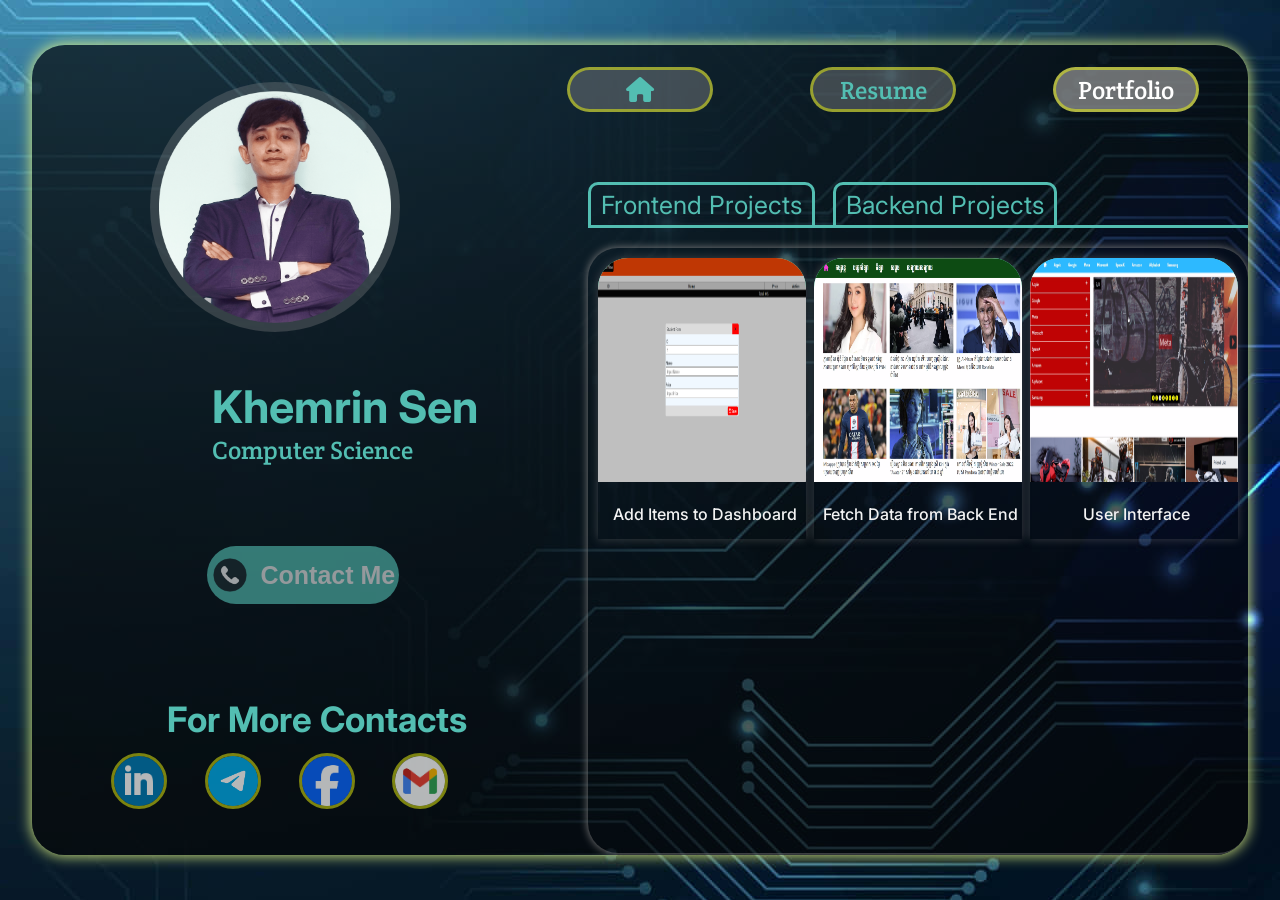
==== portfolio.html @ ba295906 "Add files via upload Upload project" ====
<!DOCTYPE html>
<html lang="en">

<head>
  <meta charset="UTF-8">
  <meta name="viewport" content="width=device-width, initial-scale=1.0">
  <title>Khemrin Sen</title>
  <link rel="icon" type="image/x-icon" href="./images/khemrin logo.png">
  <link rel="preconnect" href="https://fonts.googleapis.com">
  <link rel="preconnect" href="https://fonts.gstatic.com" crossorigin>
  <link href="https://fonts.googleapis.com/css2?family=Crete+Round:ital@0;1&display=swap" rel="stylesheet">
  <link href="https://fonts.googleapis.com/css2?family=Ewert&display=swap" rel="stylesheet">
  <link
    href="https://fonts.googleapis.com/css2?family=Inter:ital,opsz,wght@0,14..32,100..900;1,14..32,100..900&display=swap"
    rel="stylesheet">
  <link rel="stylesheet" href="https://cdnjs.cloudflare.com/ajax/libs/font-awesome/6.5.2/css/all.min.css">
  <link rel="stylesheet" href="portfolio.css">
</head>

<body>
  <!--Background-->
  <div class="grid-background-in-body">
    <!--Profile Section-->
    <div class="grid-profile">
      <div class="box-images">
        <img id="profile" src="./images/khemrin cover.png" alt="My Profile">
      </div>
    </div>
    <!--Navigation Section-->
    <div class="grid-nav-bar">
      <ul class="nav-bar">
        <a href="index.html" class="nav-bar-rec">
          <li>
            <i class="fa-solid fa-house"></i>
          </li>
        </a>
        <a href="./resume.html" class="nav-bar-rec">
          <li>Resume</li>
        </a>
        <a href="#" class="nav-bar-rec nav-port">
          <li>Portfolio</li>
        </a>
      </ul>
    </div>
    <!--Name Section-->
    <div class="grid-name">
      <div class="name-box">
        <h1>Khemrin Sen</h1>
        <p>Computer Science</p>
      </div>
    </div>
    <!--Button Contact Section-->
    <div class="grid-contact">
      <button id="btn-contact">
        <a href="tel:+855963569994" target=" _blank">
          <img id="img-contact" src=".//images/Icons/6596115.png" alt="Contact">
          <p>Contact Me</p>
        </a>
      </button>
    </div>
    <!--Mores Contact Section-->
    <div class="grid-more-contact">
      <h2>For More Contacts</h2>
      <ul class="more-contact">
        <a href="https://www.linkedin.com/in/khemrin-sen-70a093267/" class="img-more-logo" target="_blank">
          <li>
            <img src="./images/Icons/Linkedin-logo.webp">
          </li>
        </a>
        <a href="https://t.me/khemrinsen" class="img-more-logo" target="_blank">
          <li>
            <img src="./images/Icons/Telegram-logo.png">
          </li>
        </a>
        <a href="https://www.facebook.com/KhemrinSen356?mibextid=ZbWKwL" class="img-more-logo" target="_blank">
          <li>
            <img src="./images/Icons/Facebook-logo.png">
          </li>
        </a>
        <a href="mailto: senkhemrin@gmail.com" class="img-more-logo" target="_blank">
          <li>
            <img src="./images/Icons/Gmail-logo.png">
          </li>
        </a>
      </ul>
    </div>
    <!--Portfolio Section-->
    <div class="grid-portfolio">
      <ul class="portfolio-desc">
        <li class="lst-project">Frontend Projects</li>
        <li class="lst-project">Backend Projects</li>
      </ul>
      <div class="portfolio-body">
        <!-- <i class="fa-solid fa-angle-left"></i> -->
        <ul class="portfolio-project"></ul>
        <!-- <i class="fa-solid fa-angle-right"></i> -->
      </div>
    </div>
    <div class="projects-video">
      <i class="fa-solid fa-circle-xmark " id="btn-close"></i>
      <div class="videos-list">
      </div>
    </div>
  </div>
  <script src="https://ajax.googleapis.com/ajax/libs/jquery/3.7.1/jquery.min.js"></script>
  <script src=" ./myFunction.js"></script>
</body>

</html>
---- portfolio.css ----
* {
  margin: 0;
  padding: 0;
  box-sizing: border-box;
}
body {
  height: 100vh;
  background-image: url("./images/background.jpg");
  display: flex;
  justify-content: center;
  align-items: center;
}
.grid-background-in-body {
  width: 95%;
  height: 90%;
  border-radius: 33px;
  background-color: rgba(5, 5, 5, 0.66);
  box-shadow: 0 0 14px 1px rgba(223, 244, 132, 0.923);
  display: grid;
  grid-template-rows: 15% 25% 20% 20% 20%;
  grid-template-columns: 40% 5% 55%;
  overflow: hidden;
}
.grid-profile {
  grid-column: 1/2;
  grid-row: 1/3;
  display: flex;
  justify-content: center;
  align-items: center;
}
.grid-nav-bar {
  grid-column: 2/4;
  grid-row: 1/2;
}
.grid-welcome {
  grid-column: 2/4;
  grid-row: 2/3;
  display: flex;
  justify-content: center;
  align-items: center;
}
.grid-name {
  grid-column: 1/3;
  grid-row: 3/4;
}
.grid-contact {
  grid-row: 4/5;
  grid-column: 1/3;
}
.grid-more-contact {
  grid-row: 5/6;
  grid-column: 1/3;
}
.grid-portfolio {
  grid-column: 2/4;
  grid-row: 2/6;
  margin-left: 70px;
}

/*Profile Section*/
.grid-profile .box-images {
  width: 250px;
  height: 250px;
  border-radius: 50%;
  background-color: rgba(142, 142, 142, 0.3);
  display: flex;
  justify-content: center;
  align-items: center;
}
#profile {
  width: 93%;
  height: 93%;
}

/*Navigation Section*/
.nav-bar {
  display: flex;
  padding: 0;
  margin: 0;
  list-style-type: none;
  font-family: "Crete Round", serif;
  display: flex;
  justify-content: space-around;
  font-size: 25px;
  margin-top: 3%;
}

.nav-bar-rec {
  width: 20%;
  padding: 0.5% 1%;
  background-color: rgba(151, 151, 151, 0.38);
  border-radius: 25px;
  display: flex;
  justify-content: center;
  align-items: center;
  border-width: 1%;
  border-style: solid;
  border-color: black;
  text-decoration: none;
  color: rgba(83, 190, 178, 1);
  transition: 100ms ease-in-out;
  border-color: rgba(245, 253, 15, 0.486);
}
.nav-bar-rec:hover {
  background-color: rgba(151, 151, 151, 0.7);
  cursor: pointer;
  color: rgb(255, 255, 255);
  scale: 1.1;
  border-color: rgb(245, 253, 15);
}
.nav-port {
  background-color: rgba(151, 151, 151, 0.7);
  color: rgb(255, 255, 255);
}
.nav-bar-rec i {
  color: rgba(83, 190, 178, 1);
}
.nav-bar-rec:hover i {
  color: rgb(255, 255, 255);
}

/*Welcome Section*/
.grid-welcome p {
  color: rgba(83, 190, 178, 1);
  font-family: "Ewert", serif;
  font-size: 55px;
  text-shadow: 3px 5px rgba(255, 0, 21, 0.336);
}

/*Name Section*/
.grid-name {
  margin: 0 0 0 125px;
}
.grid-name .name-box h1 {
  font-family: "Inter", sans-serif;
  font-size: 45px;
  color: rgba(83, 190, 178, 1);
  margin: 10px 0 0 55px;
}
.grid-name .name-box p {
  color: rgba(83, 190, 178, 1);
  font-family: "Crete Round", serif;
  font-size: 25px;
  margin: 0 0 0 55px;
}

/*Button Contact Section*/
#btn-contact {
  width: 35%;
  height: 36%;
  border-radius: 50px;
  background-color: rgba(83, 190, 178, 1);
  border-style: none;
  margin: 15px 0 0 175px;
  cursor: pointer;
  transition: 100ms ease-in-out;
  opacity: 0.6;
}
#btn-contact:hover {
  scale: 1.1;
  opacity: 0.9;
}
#btn-contact a {
  text-decoration: none;
  display: flex;
  align-items: center;
  justify-content: center;
}
#btn-contact #img-contact {
  width: 21%;
  height: 98%;
}
#btn-contact p {
  font-size: 25px;
  font-weight: 600;
  margin-left: 10px;
  color: rgba(243, 243, 243, 1);
}

/*For More Contact Section*/
.grid-more-contact h2 {
  color: rgba(83, 190, 178, 1);
  font-family: "Inter", sans-serif;
  margin: 5px 0 0 135px;
  font-size: 35px;
}
.more-contact {
  width: 100%;
  height: 55%;
  padding: 0;
  margin: 0;
  display: flex;
  margin-left: 15%;
  margin-top: 3%;
  list-style-type: none;
}
.more-contact .img-more-logo {
  width: 50px;
  height: 50px;
  border-radius: 50%;
  margin-right: 8%;
  outline-style: solid;
  outline-color: rgba(245, 253, 15, 0.7);
  opacity: 0.7;
  animation-name: upDownLoop;
  animation-duration: 2s;
  animation-iteration-count: infinite;
  animation-timing-function: linear;
}
@keyframes upDownLoop {
  0% {
    transform: translatex(0px);
  }
  50% {
    transform: translatex(10px);
  }
  100% {
    transform: translatex(0px);
  }
}
.more-contact .img-more-logo:hover {
  cursor: pointer;
  scale: 1.1;
  opacity: 1;
  outline-color: rgba(245, 253, 15);
}
.more-contact .img-more-logo img {
  width: 100%;
  height: 100%;
  object-fit: cover;
}

/*Portfolio Section*/
.grid-portfolio .portfolio-desc {
  margin: 0;
  margin-top: 15px;
  padding: 0;
  list-style-type: none;
  color: rgba(83, 190, 178, 1);
  display: flex;
  font-size: 25px;
  font-family: "Inter", sans-serif;
  border-style: none none solid none;
}
.grid-portfolio .portfolio-desc li {
  margin-right: 18px;
  padding: 5px 10px;
  border-style: solid solid none solid;
  border-radius: 10px 10px 0 0;
}
.grid-portfolio .portfolio-desc li:hover {
  cursor: pointer;
}
.portfolio-body {
  height: 100%;
  display: flex;
  justify-content: space-between;
  align-items: center;
  position: relative;
}
.portfolio-body i {
  font-size: 60px;
  color: rgb(8, 132, 117);
}
.portfolio-body i:hover {
  cursor: pointer;
}
.portfolio-project {
  width: 100%;
  height: 88%;
  position: absolute;
  top: 20px;
  list-style-type: none;
  /*Will Deleted*/
  display: flex;
  flex-wrap: wrap;
  row-gap: 1%;
  justify-content: space-between;
  padding: 10px 10px;
  box-shadow: 0 0 9px grey;
  border-radius: 30px;
  overflow: hidden;
}
.portfolio-project li {
  width: 32.5%;
  height: 48%;
  cursor: pointer;
  box-shadow: 0 0 10px rgba(128, 128, 128, 0.432);
  transition: 0.3s;
  border-radius: 30px 30px 0 0;
  overflow: hidden;
}
.portfolio-project li:hover {
  transform: scale(1.1);
}
.portfolio-project li img {
  width: 100%;
  height: 80%;
  background-color: aquamarine;
}
.portfolio-project li p {
  width: 100%;
  height: 19.5%;
  margin: 0;
  font-family: "inter", serif;
  padding-left: 5px;
  color: rgba(243, 243, 243, 1);
  font-size: 16px;
  font-weight: 500;
  display: flex;
  justify-content: center;
  align-items: center;
}
.projects-video {
  position: fixed;
  z-index: 1;
  width: 80%;
  height: 80%;
  top: 50%;
  left: 50%;
  transform: translate(-50%, -50%);
  border-radius: 30px;
  background-color: aliceblue;
  overflow: hidden;
  display: none;
}
.projects-video .videos-list {
  width: 100%;
  height: 100%;
}
.projects-video .videos-list video {
  width: 100%;
  height: 100%;
}
.projects-video #btn-close {
  position: fixed;
  z-index: 2;
  font-size: 40px;
  top: 10px;
  right: 15px;
  opacity: 0.5;
}
.projects-video #btn-close:hover {
  cursor: pointer;
  opacity: 1;
}
/*Responsive for Mobile*/
@media (max-width: 768px) {
  .grid-background-in-body {
    grid-template-rows: 10% 25% 20% 28% 22%;
    grid-template-columns: 40% 5% 55%;
  }
  /*Navigation Section*/
  .grid-nav-bar {
    grid-column: 1/4;
    grid-row: 1/2;
  }
  .nav-bar {
    padding: 0;
    margin: 0;
    list-style-type: none;
    font-family: "Crete Round", serif;
    display: flex;
    justify-content: space-around;
    font-size: 15px;
    margin-top: 2%;
  }
  /*Profile Section*/
  .grid-profile {
    grid-column: 1/2;
    grid-row: 2/3;
  }
  .grid-profile .box-images {
    width: 150px;
    height: 150px;
  }
  /*Welcome Section*/
  .grid-welcome {
    display: none;
  }
  /*Name Section*/
  .grid-name {
    grid-column: 2/4;
    grid-row: 2/3;
    margin: 15px;
  }
  .grid-name .name-box h1 {
    font-size: 25px;
    margin: 0;
  }
  .grid-name .name-box p {
    font-size: 23px;
    margin: 0;
  }
  /*Contact Section*/
  .grid-contact {
    grid-column: 2/4;
    grid-row: 2/3;
    display: flex;
    justify-content: center;
    position: relative;
  }
  #btn-contact {
    width: 64%;
    height: 26%;
    position: absolute;
    bottom: 20px;
    left: 15px;
    margin: 0;
  }
  #btn-contact p {
    font-size: 15px;
  }
  /*Portfolio Section*/
  .grid-portfolio {
    grid-column: 1/4;
    grid-row: 3/5;
    margin: 0;
  }
  .portfolio-project {
    top: 10px;
  }
  .portfolio-project li {
    width: 32.5%;
    height: 48%;
  }
  .portfolio-project li img {
    width: 100%;
    height: 55%;
    background-color: aquamarine;
  }
  .portfolio-project li p {
    height: 35%;
    font-size: 15px;
  }
  /*More Contact Section*/
  .grid-more-contact {
    grid-row: 5/6;
    grid-column: 1/4;
  }
  .grid-more-contact h2 {
    margin: 0;
    margin-top: 5px;
    text-align: center;
  }
  .more-contact {
    width: 100%;
    justify-content: center;
    align-items: center;
    margin: 0;
    margin-left: 15px;
  }
  .more-contact .img-more-logo {
    width: 50px;
    height: 50px;
    border-radius: 100%;
    margin-right: 2%;
    margin-right: 8%;
  }
  #skills {
    font-size: 13px;
    line-height: 17px;
    margin-right: 25px;
  }
  #experiences {
    font-size: 10px;
    line-height: 14px;
  }
}
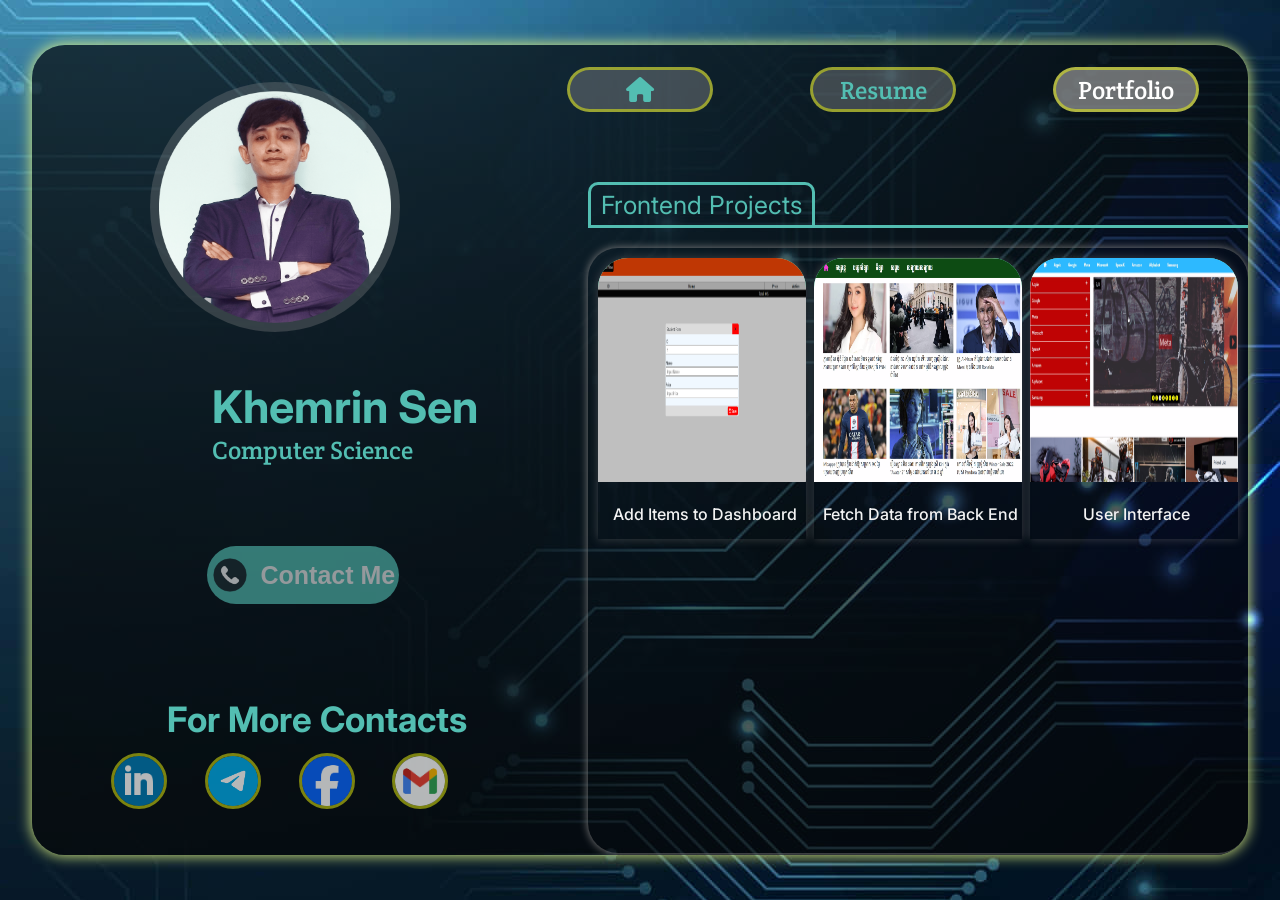
==== commit 18fa3136: "update" ====
--- a/portfolio.html
+++ b/portfolio.html
@@ -88,7 +88,6 @@
     <div class="grid-portfolio">
       <ul class="portfolio-desc">
         <li class="lst-project">Frontend Projects</li>
-        <li class="lst-project">Backend Projects</li>
       </ul>
       <div class="portfolio-body">
         <!-- <i class="fa-solid fa-angle-left"></i> -->
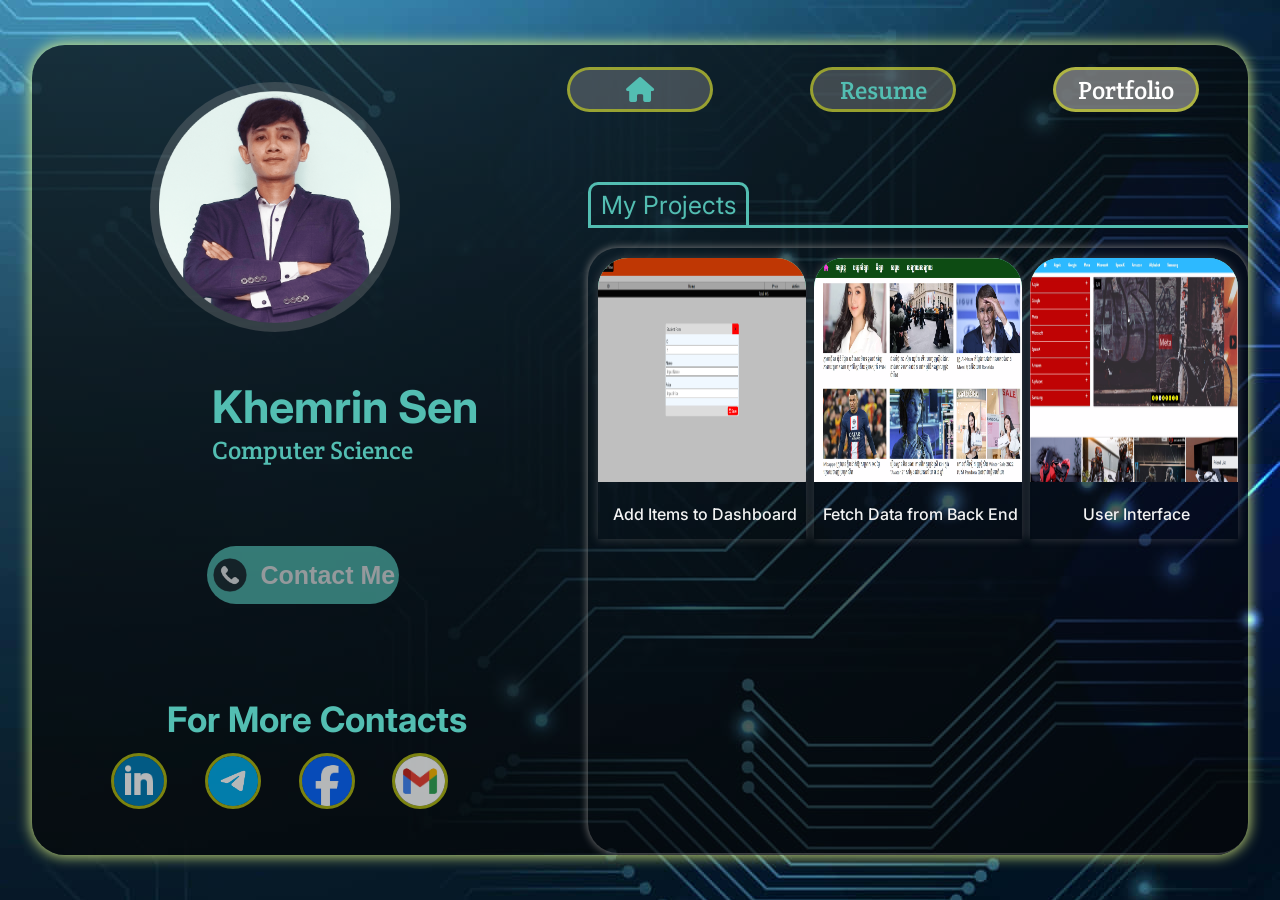
==== commit cee14541: "update" ====
--- a/portfolio.html
+++ b/portfolio.html
@@ -87,7 +87,7 @@
     <!--Portfolio Section-->
     <div class="grid-portfolio">
       <ul class="portfolio-desc">
-        <li class="lst-project">Frontend Projects</li>
+        <li class="lst-project">My Projects</li>
       </ul>
       <div class="portfolio-body">
         <!-- <i class="fa-solid fa-angle-left"></i> -->
